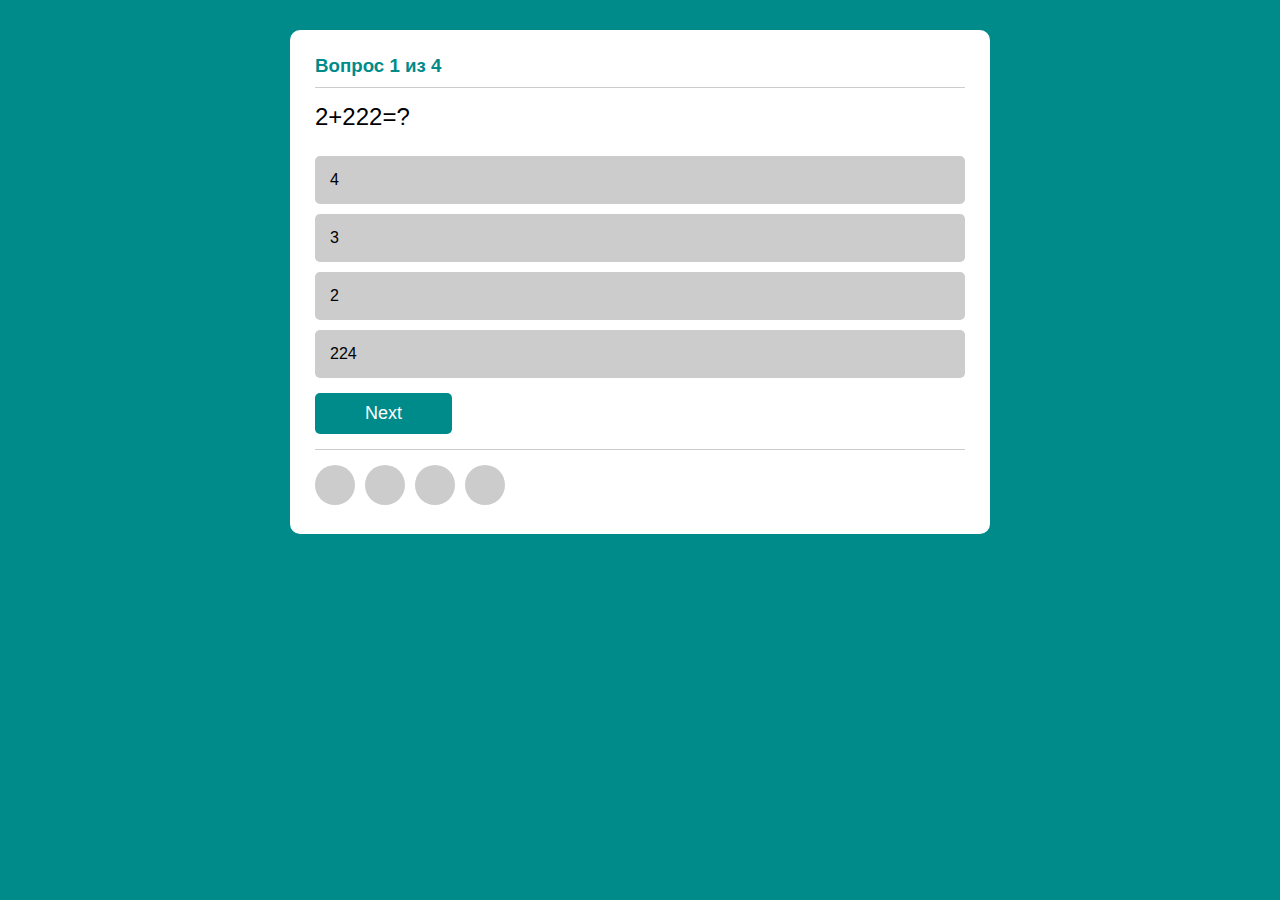
==== Test/index.html @ 25e2e2ed "text Test" ====
<!DOCTYPE html>
<html lang="en">
<head>
    <meta charset="UTF-8">
    <meta name="viewport" content="width=device-width, initial-scale=1.0">
    <meta http-equiv="X-UA-Compatible" content="ie=edge">
    <title>Quiz</title>
	<link rel="stylesheet" href="style.css">
</head>
<body>
    <div class="quiz-over-modal">
        <div class="content">
            <h1>Хороший результат !</h1>
            <p>Ты ответил на 
                <span id="correct-answer"></span> из 
                <span id="number-of-all-questions-2"></span> вопроса
            </p>
            <button id="btn-try-again">Попробуй снова</button>
        </div>
    </div>
    <div class="quiz-container">
        <div class="question-number">
            <h3>Вопрос 
                <span id="number-of-question"></span>
                из
                <span id="number-of-all-questions"></span>
            </h3>
        </div>
        <div id="question"></div>
        <div class="options">
            <div data-id="0" class="option option1"></div>
            <div data-id="1" class="option option2"></div>
            <div data-id="2" class="option option3"></div>
            <div data-id="3" class="option option4"></div>
        </div>
        <div class="button">
            <button id="btn-next">Next</button>
        </div>
        <div id="answers-tracker">
            
        </div>
    </div>
    <script src="script.js"></script>
</body>
</html>
---- Test/style.css ----
body {
    margin: 0;
    background-color: darkcyan;
    font-family: sans-serif;
}

* {
    box-sizing: border-box;
}

.quiz-container {
    max-width: 700px;
    min-height: 497px;
    background-color: #ffffff;
    margin: 30px auto;
    border-radius: 10px;
    padding: 25px; 
}

.question-number h3 {
    color: darkcyan;
    border-bottom: 1px solid #ccc;
    margin: 0;
    padding-bottom:  10px;
}

#question {
    font-size: 24px;
    color: #000000;
    padding: 15px 0;
    margin-bottom: 10px;
}

.options {
    margin-bottom: 15px;
}

.options div {
    background-color: #cccccc;
    font-size: 16px;
    color: #000000;
    margin-bottom: 10px;
    border-radius: 5px;
    padding: 15px;
    cursor: pointer;
    transition: all .2s ease-in-out;
}

.options div:hover {
    background-color: #ccccccaf;
}

.options div.correct {
    color: #ffffff;
    background-color: green;
}

.options div.wrong {
    color: #ffffff;
    background-color: red;
}

.options div.disabled {
    pointer-events: none;
}

.button #btn-next {
    padding: 10px 50px;
    background-color: darkcyan;
    font-size: 18px;
    color: #ffffff;
    border: none; 
    border-radius: 5px;
    cursor: pointer;
    transition: all .2s ease-in-out;
    margin-bottom: 15px;
}

.button #btn-next:hover {
    background-color: #009687b6;
}

#answers-tracker {
    border-top: 1px solid #cccccc;
    padding-top: 15px;
}

#answers-tracker div{
    height:  40px;
    width: 40px;
    background-color: #cccccc;
    display: inline-block;
    border-radius: 50%;
    margin-right: 10px;
}

#answers-tracker div.correct {
    background-color: green;
}

#answers-tracker div.wrong {
    background-color: red;
}

.quiz-over-modal {
    position: fixed;
    left: 0;
    top: 0;
    width: 100%;
    height: 100%;
    background-color: rgba(0, 0, 0, 0.9);
    z-index: 10;
    display: none;
    align-items: center;
    justify-content: center;
}

.quiz-over-modal.active {
    display: flex;
}

.quiz-over-modal .content {
    background-color: darkcyan;
    padding: 30px;
    border-radius: 10px;
    flex-basis: 700px;
    max-width: 700px;
    color: #ffffff;
    text-align: center;
}

.quiz-over-modal .content h1 {
    font-size: 36px;
    margin: 0 0 20px;
}

.quiz-over-modal .content button {
    padding: 15px 50px;
    border: none;
    background-color: #ff9800;
    transition: all .2s ease-in-out;
    border-radius: 5px;
    cursor: pointer;
    font-size: 20px;
    color: #ffffff;
}

.quiz-over-modal .content button:hover {
    background-color: #ff9900b4;
}
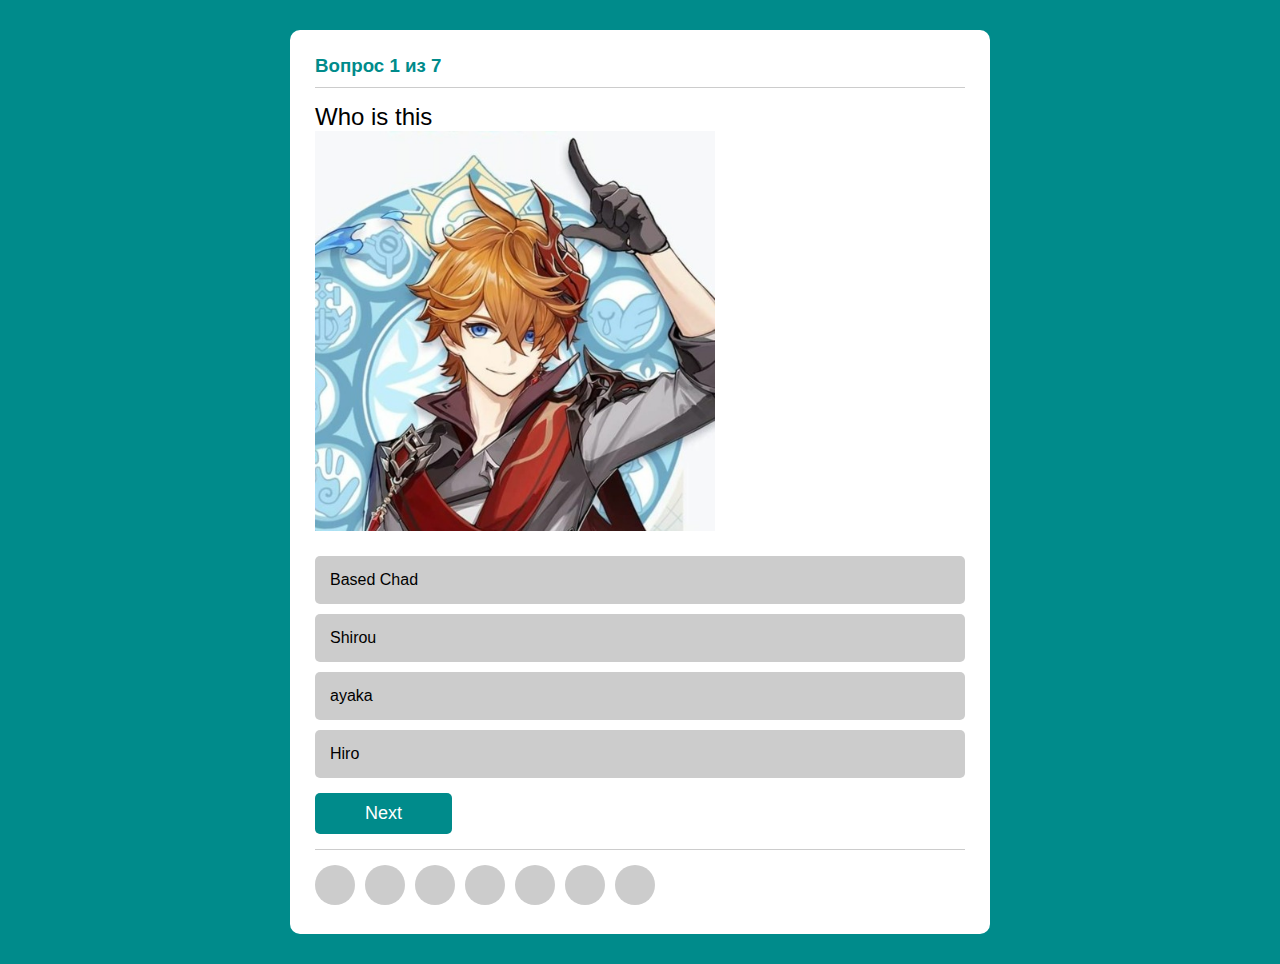
==== commit fd2eaa1f: "imgs" ====
--- a/Test/index.html
+++ b/Test/index.html
@@ -10,7 +10,7 @@
 <body>
     <div class="quiz-over-modal">
         <div class="content">
-            <h1>Хороший результат !</h1>
+            <h1 id="my-opinion"></h1>
             <p>Ты ответил на 
                 <span id="correct-answer"></span> из 
                 <span id="number-of-all-questions-2"></span> вопроса
@@ -26,7 +26,9 @@
                 <span id="number-of-all-questions"></span>
             </h3>
         </div>
-        <div id="question"></div>
+        <div id="question">
+            <div id="imgwrapper"></div>
+        </div>
         <div class="options">
             <div data-id="0" class="option option1"></div>
             <div data-id="1" class="option option2"></div>
--- a/Test/style.css
+++ b/Test/style.css
@@ -147,4 +147,8 @@
 
 .quiz-over-modal .content button:hover {
     background-color: #ff9900b4;
+}
+.image{
+    width: 400px;
+    display: flex;
 }